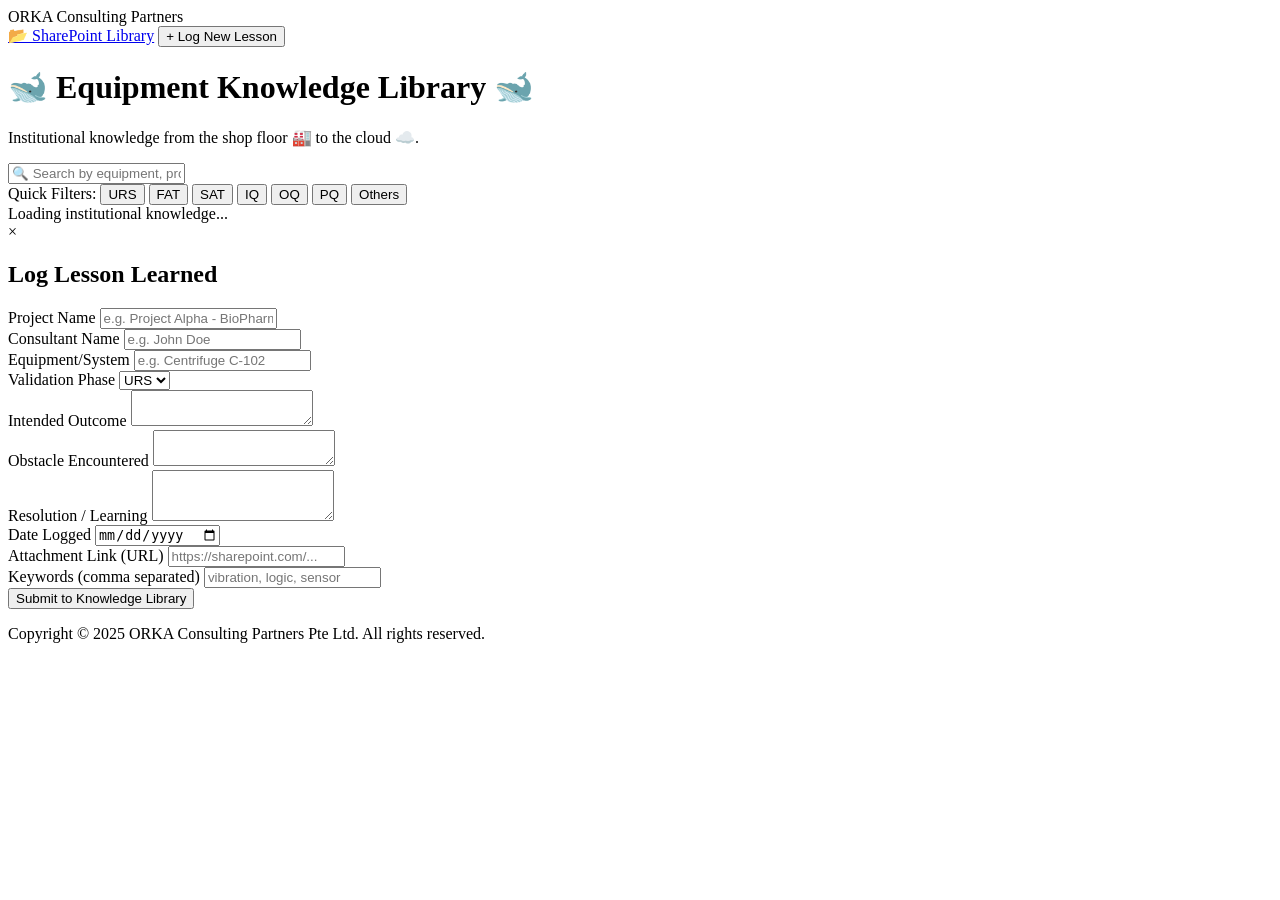
==== main/public/index.html @ 788e32d7 "feat: add landing page layout and entry submission form for equipment knowledge library" ====
<!DOCTYPE html>
<html lang="en">

<head>
    <meta charset="UTF-8">
    <meta name="viewport" content="width=device-width, initial-scale=1.0">
    <title>ORKA Equipment Knowledge Library</title>
    <link rel="stylesheet" href="/static/style.css">

    <link rel="icon" type="image/png" href="/static/favicon.png">
    <link rel="preconnect" href="https://fonts.googleapis.com">
    <link rel="preconnect" href="https://fonts.gstatic.com" crossorigin>
    <link href="https://fonts.googleapis.com/css2?family=Inter:wght@300;400;600;700&display=swap" rel="stylesheet">
</head>

<body>
    <nav class="navbar">
        <div class="container">
            <div class="logo"> ORKA <span>Consulting Partners</span></div>
            <div class="nav-links">
                <a href="https://orkacp.sharepoint.com/:f:/s/TeamOrka/IgCoil_VLXALRpGPwVXxpCI7AUm5VaWlNwjEyfZoCyiEYZQ?e=3PMQoA"
                    target="_blank" class="btn-secondary">📂 SharePoint Library</a>
                <button id="add-entry-btn" class="btn-primary">+ Log New Lesson</button>
            </div>
        </div>
    </nav>

    <main class="container">
        <header class="page-header">
            <h1><span class="emoji">🐋</span> Equipment Knowledge Library <span class="emoji">🐋</span></h1>
            <p>Institutional knowledge from the shop floor <span class="emoji">🏭</span> to the cloud <span
                    class="emoji">☁️</span>.</p>
        </header>

        <section class="search-section">
            <input type="text" id="search-input"
                placeholder="🔍 Search by equipment, project, or keyword (e.g. Centrifuge)...">
            <div class="filters">
                <span class="filter-label">Quick Filters:</span>
                <button class="filter-tag" data-filter="URS">URS</button>
                <button class="filter-tag" data-filter="FAT">FAT</button>
                <button class="filter-tag" data-filter="SAT">SAT</button>
                <button class="filter-tag" data-filter="IQ">IQ</button>
                <button class="filter-tag" data-filter="OQ">OQ</button>
                <button class="filter-tag" data-filter="PQ">PQ</button>
                <button class="filter-tag" data-filter="Others">Others</button>
            </div>
        </section>

        <section id="entries-grid" class="entries-grid">
            <!-- Entries will be injected here by JavaScript -->
            <div class="loader">Loading institutional knowledge...</div>
        </section>
    </main>

    <!-- Modal for Adding New Entry -->
    <div id="entry-modal" class="modal">
        <div class="modal-content">
            <span class="close-modal">&times;</span>
            <h2>Log Lesson Learned</h2>
            <form id="entry-form">
                <div class="form-group">
                    <label for="project_name">Project Name</label>
                    <input type="text" id="project_name" required placeholder="e.g. Project Alpha - BioPharma">
                </div>
                <div class="form-group">
                    <label for="consultant">Consultant Name</label>
                    <input type="text" id="consultant" required placeholder="e.g. John Doe">
                </div>
                <div class="form-row">
                    <div class="form-group">
                        <label for="equipment_system">Equipment/System</label>
                        <input type="text" id="equipment_system" required placeholder="e.g. Centrifuge C-102">
                    </div>
                    <div class="form-group">
                        <label for="validation_phase">Validation Phase</label>
                        <select id="validation_phase" required>
                            <option value="URS">URS</option>
                            <option value="FAT">FAT</option>
                            <option value="SAT">SAT</option>
                            <option value="IQ">IQ</option>
                            <option value="OQ">OQ</option>
                            <option value="PQ">PQ</option>
                        </select>
                    </div>
                </div>
                <div class="form-group">
                    <label for="intended_outcome">Intended Outcome</label>
                    <textarea id="intended_outcome" required rows="2"></textarea>
                </div>
                <div class="form-group">
                    <label for="obstacle">Obstacle Encountered</label>
                    <textarea id="obstacle" required rows="2"></textarea>
                </div>
                <div class="form-group">
                    <label for="resolution">Resolution / Learning</label>
                    <textarea id="resolution" required rows="3"></textarea>
                </div>
                <div class="form-row">
                    <div class="form-group">
                        <label for="date_logged">Date Logged</label>
                        <input type="date" id="date_logged" required>
                    </div>
                    <div class="form-group">
                        <label for="attachments">Attachment Link (URL)</label>
                        <input type="url" id="attachments" placeholder="https://sharepoint.com/...">
                    </div>
                </div>
                <div class="form-group">
                    <label for="keywords">Keywords (comma separated)</label>
                    <input type="text" id="keywords" placeholder="vibration, logic, sensor">
                </div>

                <button type="submit" class="btn-submit">Submit to Knowledge Library</button>
            </form>
        </div>
    </div>


    <footer class="site-footer">
        <div class="container">
            <p>Copyright © 2025 ORKA Consulting Partners Pte Ltd. All rights reserved.</p>
        </div>
    </footer>

    <script src="/static/script.js"></script>
</body>

</html>
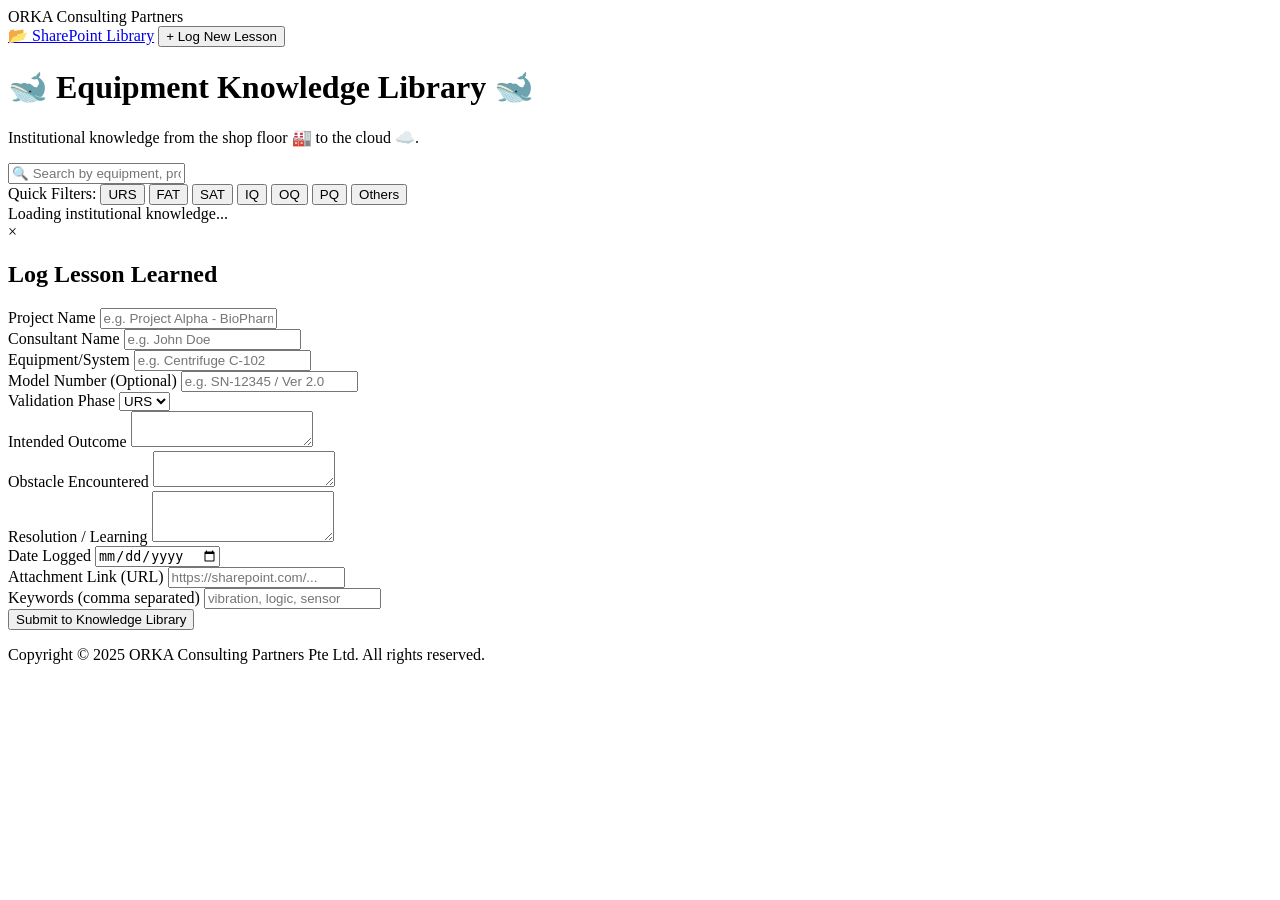
==== commit 5838005f: "feat: initialize ORKA equipment knowledge library with UI, API routing, and data models." ====
--- a/main/public/index.html
+++ b/main/public/index.html
@@ -73,6 +73,10 @@
                         <input type="text" id="equipment_system" required placeholder="e.g. Centrifuge C-102">
                     </div>
                     <div class="form-group">
+                        <label for="model_number">Model Number (Optional)</label>
+                        <input type="text" id="model_number" placeholder="e.g. SN-12345 / Ver 2.0">
+                    </div>
+                    <div class="form-group">
                         <label for="validation_phase">Validation Phase</label>
                         <select id="validation_phase" required>
                             <option value="URS">URS</option>
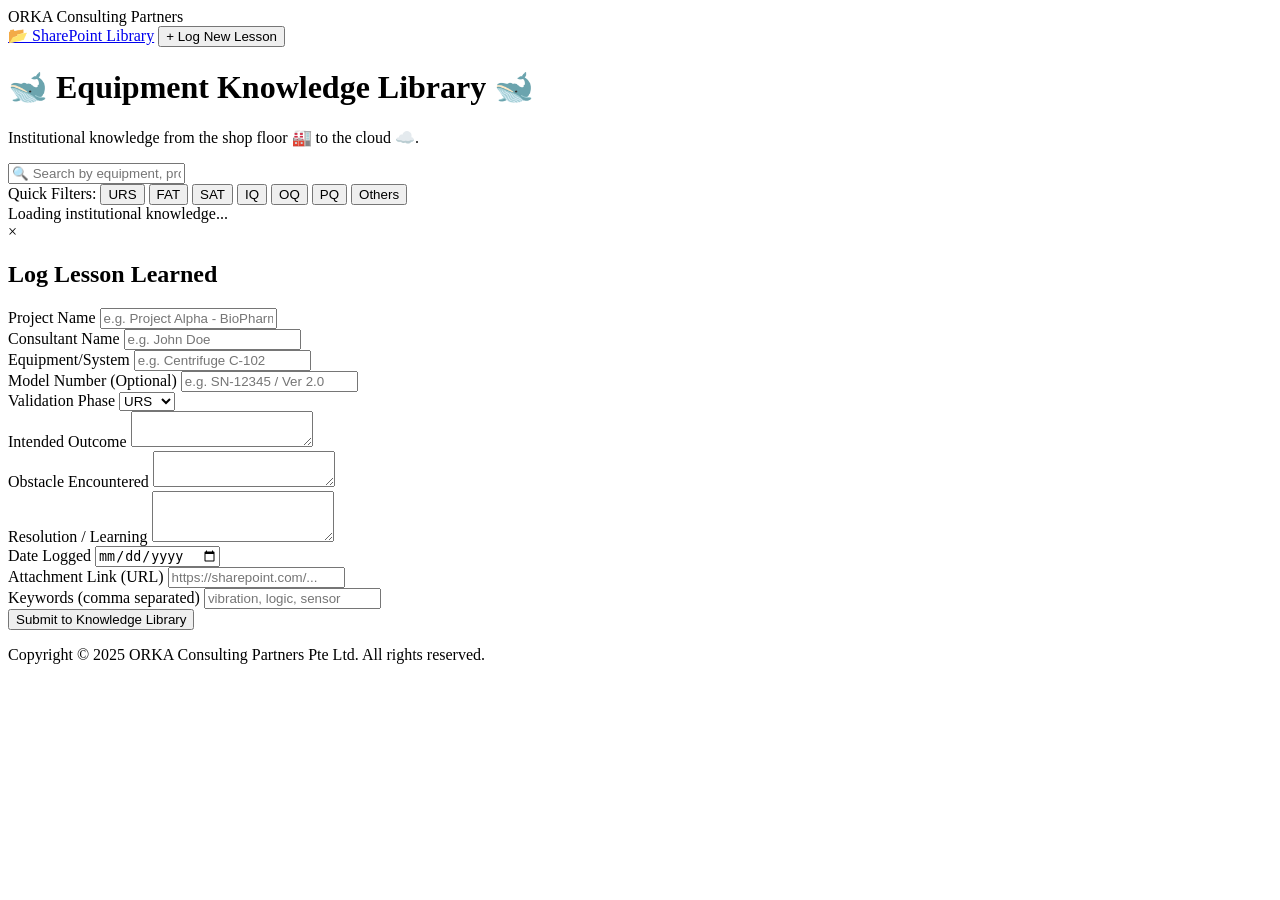
==== commit 2c4788e6: "feat: add Other option to validation phase dropdown Co-Authored-By: Claude Sonnet 4.6 <noreply@anthr" ====
--- a/main/public/index.html
+++ b/main/public/index.html
@@ -85,6 +85,7 @@
                             <option value="IQ">IQ</option>
                             <option value="OQ">OQ</option>
                             <option value="PQ">PQ</option>
+                            <option value="Others">Other</option>
                         </select>
                     </div>
                 </div>
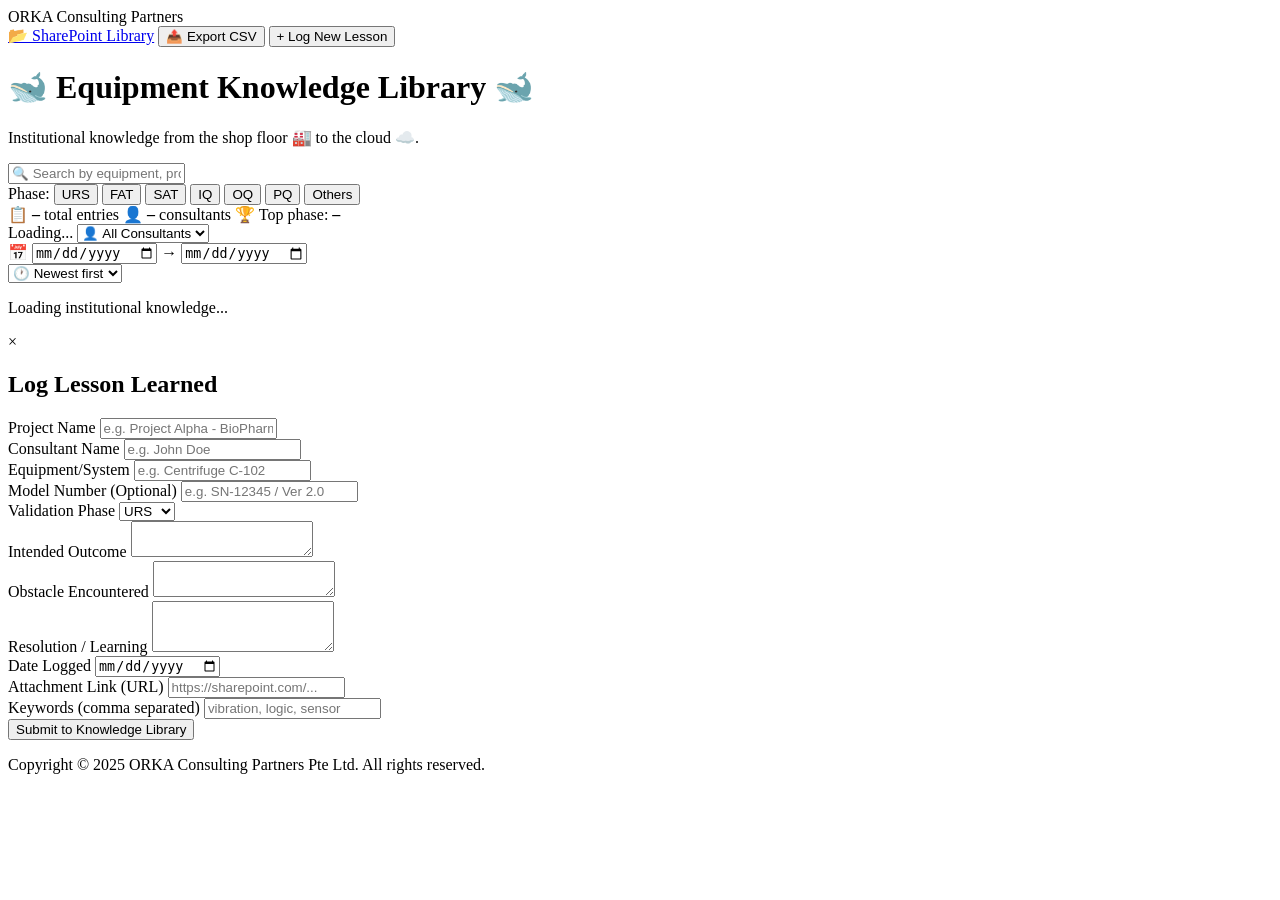
==== commit 06326eeb: "feat: add data library UI improvements and code optimisation - Loading spinner on initial fetch - St" ====
--- a/main/public/index.html
+++ b/main/public/index.html
@@ -20,6 +20,7 @@
             <div class="nav-links">
                 <a href="https://orkacp.sharepoint.com/:f:/s/TeamOrka/IgCoil_VLXALRpGPwVXxpCI7AUm5VaWlNwjEyfZoCyiEYZQ?e=3PMQoA"
                     target="_blank" class="btn-secondary">📂 SharePoint Library</a>
+                <button id="export-csv-btn" class="btn-secondary">📤 Export CSV</button>
                 <button id="add-entry-btn" class="btn-primary">+ Log New Lesson</button>
             </div>
         </div>
@@ -36,7 +37,7 @@
             <input type="text" id="search-input"
                 placeholder="🔍 Search by equipment, project, or keyword (e.g. Centrifuge)...">
             <div class="filters">
-                <span class="filter-label">Quick Filters:</span>
+                <span class="filter-label">Phase:</span>
                 <button class="filter-tag" data-filter="URS">URS</button>
                 <button class="filter-tag" data-filter="FAT">FAT</button>
                 <button class="filter-tag" data-filter="SAT">SAT</button>
@@ -47,9 +48,37 @@
             </div>
         </section>
 
+        <div class="stats-bar">
+            <span>📋 <strong id="stat-total">–</strong> total entries</span>
+            <span>👤 <strong id="stat-consultants">–</strong> consultants</span>
+            <span>🏆 Top phase: <strong id="stat-top-phase">–</strong></span>
+        </div>
+
+        <div class="controls-row">
+            <span id="entry-count" class="entry-count">Loading...</span>
+            <select id="consultant-filter" class="filter-control">
+                <option value="">👤 All Consultants</option>
+            </select>
+            <div class="date-filter">
+                <span class="filter-label">📅</span>
+                <input type="date" id="date-from" class="filter-date">
+                <span class="filter-label">→</span>
+                <input type="date" id="date-to" class="filter-date">
+            </div>
+            <select id="sort-select" class="sort-select">
+                <option value="newest">🕐 Newest first</option>
+                <option value="oldest">🕐 Oldest first</option>
+                <option value="equipment">A–Z Equipment</option>
+                <option value="project">A–Z Project</option>
+            </select>
+        </div>
+
         <section id="entries-grid" class="entries-grid">
             <!-- Entries will be injected here by JavaScript -->
-            <div class="loader">Loading institutional knowledge...</div>
+            <div class="loader">
+                <div class="spinner"></div>
+                <p>Loading institutional knowledge...</p>
+            </div>
         </section>
     </main>
 
@@ -131,4 +160,4 @@
     <script src="/static/script.js"></script>
 </body>
 
-</html>+</html>
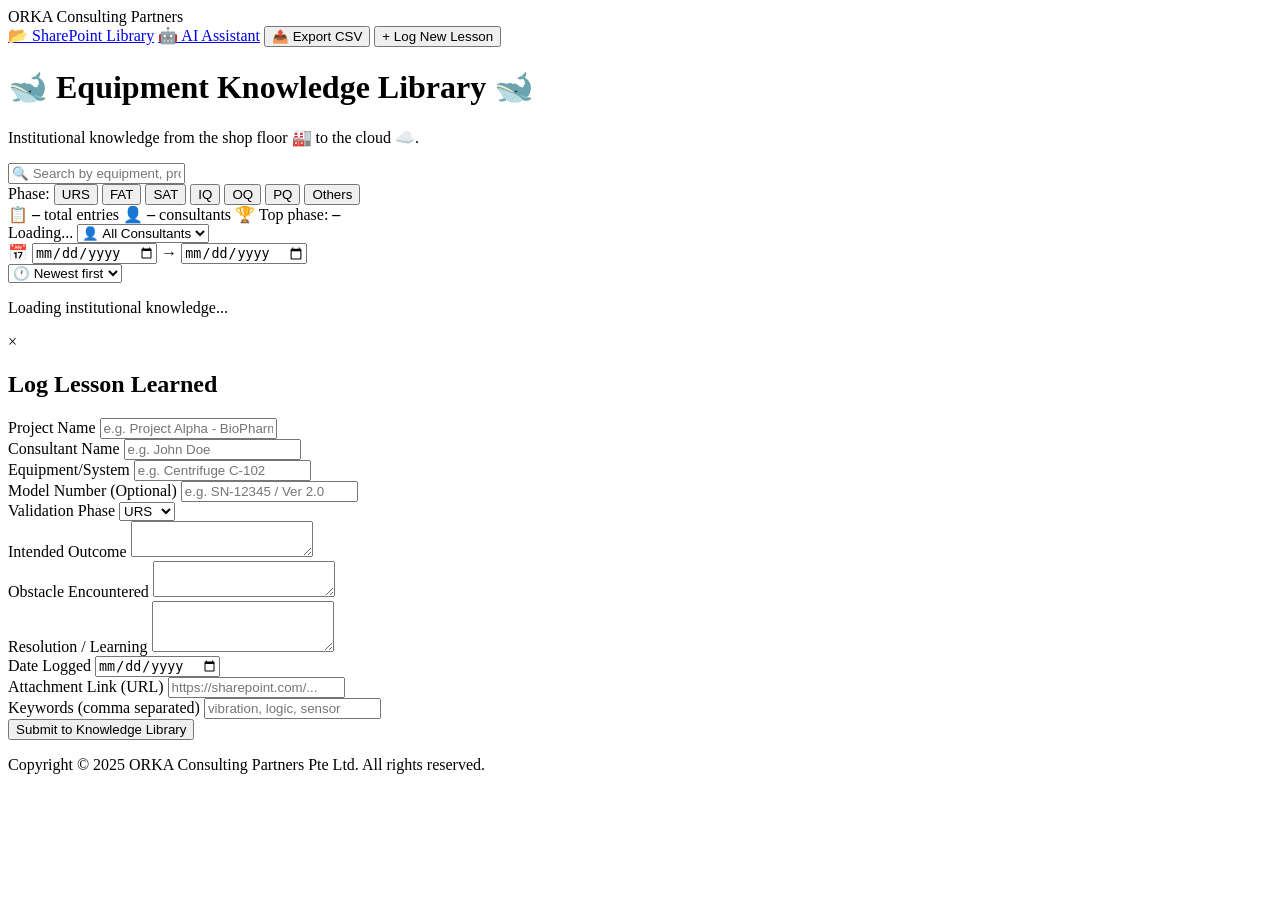
==== commit 8251c691: "feat: add AI Assistant chat and document upload UI - New /assistant page with two-column layout: cha" ====
--- a/main/public/index.html
+++ b/main/public/index.html
@@ -20,6 +20,7 @@
             <div class="nav-links">
                 <a href="https://orkacp.sharepoint.com/:f:/s/TeamOrka/IgCoil_VLXALRpGPwVXxpCI7AUm5VaWlNwjEyfZoCyiEYZQ?e=3PMQoA"
                     target="_blank" class="btn-secondary">📂 SharePoint Library</a>
+                <a href="/assistant" class="btn-secondary">🤖 AI Assistant</a>
                 <button id="export-csv-btn" class="btn-secondary">📤 Export CSV</button>
                 <button id="add-entry-btn" class="btn-primary">+ Log New Lesson</button>
             </div>
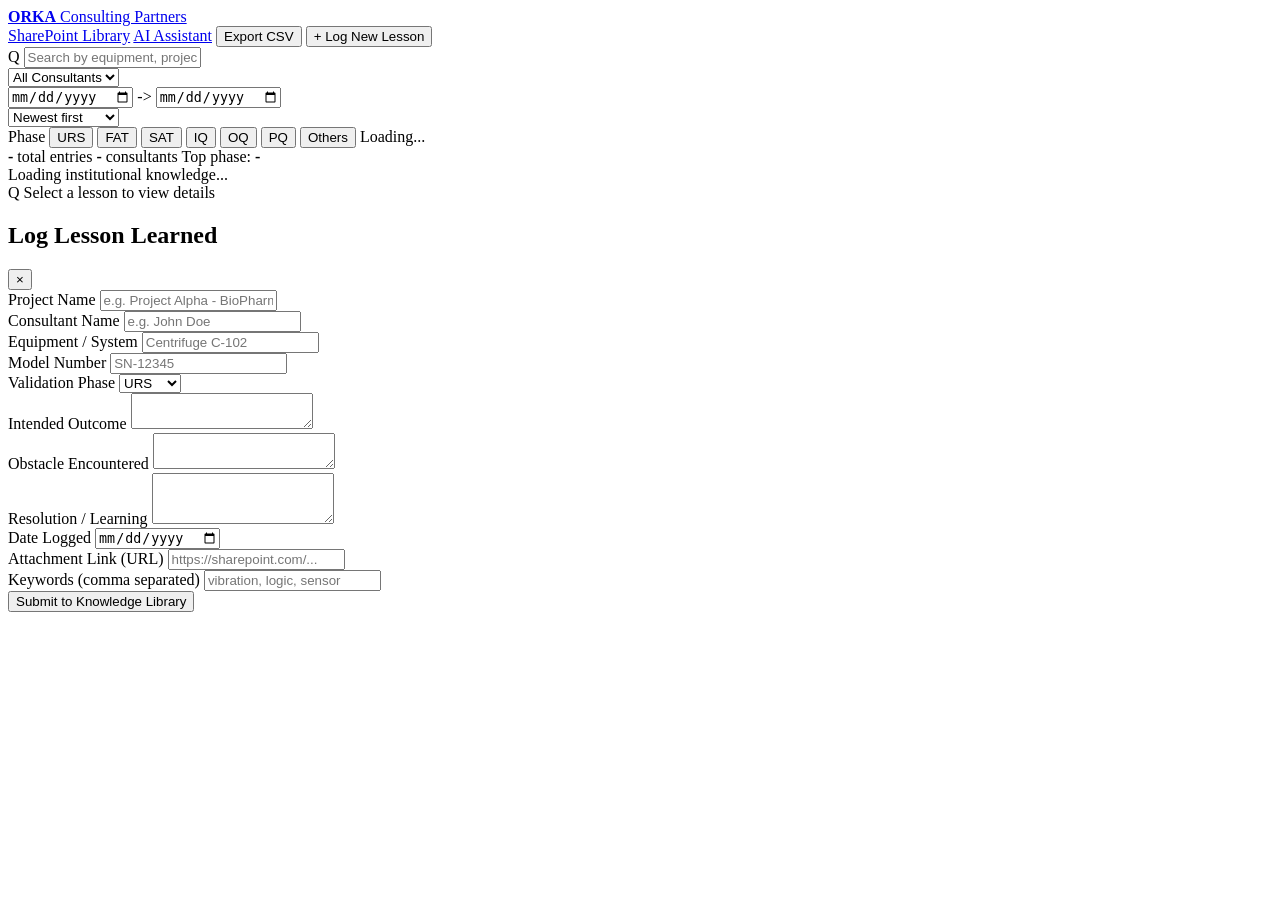
==== commit 9f1411e7: "Redesign ORKA dark theme UI" ====
--- a/main/public/index.html
+++ b/main/public/index.html
@@ -4,91 +4,93 @@
 <head>
     <meta charset="UTF-8">
     <meta name="viewport" content="width=device-width, initial-scale=1.0">
-    <title>ORKA Equipment Knowledge Library</title>
+    <title>ORKA Equipment Library</title>
     <link rel="stylesheet" href="/static/style.css">
-
     <link rel="icon" type="image/png" href="/static/favicon.png">
     <link rel="preconnect" href="https://fonts.googleapis.com">
     <link rel="preconnect" href="https://fonts.gstatic.com" crossorigin>
-    <link href="https://fonts.googleapis.com/css2?family=Inter:wght@300;400;600;700&display=swap" rel="stylesheet">
+    <link href="https://fonts.googleapis.com/css2?family=Poppins:wght@300;400;500;600;700;800&display=swap" rel="stylesheet">
 </head>
 
-<body>
+<body class="library-page">
+    <div class="gold-hairline"></div>
     <nav class="navbar">
-        <div class="container">
-            <div class="logo"> ORKA <span>Consulting Partners</span></div>
+        <div class="wide-container">
+            <a class="logo" href="/">
+                <strong>ORKA</strong>
+                <span>Consulting Partners</span>
+            </a>
             <div class="nav-links">
-                <a href="https://orkacp.sharepoint.com/:f:/s/TeamOrka/IgCoil_VLXALRpGPwVXxpCI7AUm5VaWlNwjEyfZoCyiEYZQ?e=3PMQoA"
-                    target="_blank" class="btn-secondary">📂 SharePoint Library</a>
-                <a href="/assistant" class="btn-secondary">🤖 AI Assistant</a>
-                <button id="export-csv-btn" class="btn-secondary">📤 Export CSV</button>
-                <button id="add-entry-btn" class="btn-primary">+ Log New Lesson</button>
+                <a href="https://orkacp.sharepoint.com/:f:/s/TeamOrka/IgCoil_VLXALRpGPwVXxpCI7AUm5VaWlNwjEyfZoCyiEYZQ?e=3PMQoA" target="_blank" class="btn-secondary">SharePoint Library</a>
+                <a href="/assistant" class="btn-secondary">AI Assistant</a>
+                <button id="export-csv-btn" class="btn-secondary" type="button">Export CSV</button>
+                <button id="add-entry-btn" class="btn-primary" type="button">+ Log New Lesson</button>
             </div>
         </div>
     </nav>
 
-    <main class="container">
-        <header class="page-header">
-            <h1><span class="emoji">🐋</span> Equipment Knowledge Library <span class="emoji">🐋</span></h1>
-            <p>Institutional knowledge from the shop floor <span class="emoji">🏭</span> to the cloud <span
-                    class="emoji">☁️</span>.</p>
-        </header>
-
-        <section class="search-section">
-            <input type="text" id="search-input"
-                placeholder="🔍 Search by equipment, project, or keyword (e.g. Centrifuge)...">
-            <div class="filters">
-                <span class="filter-label">Phase:</span>
-                <button class="filter-tag" data-filter="URS">URS</button>
-                <button class="filter-tag" data-filter="FAT">FAT</button>
-                <button class="filter-tag" data-filter="SAT">SAT</button>
-                <button class="filter-tag" data-filter="IQ">IQ</button>
-                <button class="filter-tag" data-filter="OQ">OQ</button>
-                <button class="filter-tag" data-filter="PQ">PQ</button>
-                <button class="filter-tag" data-filter="Others">Others</button>
+    <section class="library-toolbar wide-container">
+        <div class="toolbar-row">
+            <div class="search-wrap">
+                <span class="search-icon">Q</span>
+                <input type="text" id="search-input" placeholder="Search by equipment, project, or keyword...">
             </div>
-        </section>
-
-        <div class="stats-bar">
-            <span>📋 <strong id="stat-total">–</strong> total entries</span>
-            <span>👤 <strong id="stat-consultants">–</strong> consultants</span>
-            <span>🏆 Top phase: <strong id="stat-top-phase">–</strong></span>
-        </div>
-
-        <div class="controls-row">
-            <span id="entry-count" class="entry-count">Loading...</span>
             <select id="consultant-filter" class="filter-control">
-                <option value="">👤 All Consultants</option>
+                <option value="">All Consultants</option>
             </select>
             <div class="date-filter">
-                <span class="filter-label">📅</span>
-                <input type="date" id="date-from" class="filter-date">
-                <span class="filter-label">→</span>
-                <input type="date" id="date-to" class="filter-date">
+                <input type="date" id="date-from" class="filter-date" aria-label="Date from">
+                <span class="filter-label">-></span>
+                <input type="date" id="date-to" class="filter-date" aria-label="Date to">
             </div>
             <select id="sort-select" class="sort-select">
-                <option value="newest">🕐 Newest first</option>
-                <option value="oldest">🕐 Oldest first</option>
-                <option value="equipment">A–Z Equipment</option>
-                <option value="project">A–Z Project</option>
+                <option value="newest">Newest first</option>
+                <option value="oldest">Oldest first</option>
+                <option value="equipment">A-Z Equipment</option>
+                <option value="project">A-Z Project</option>
             </select>
         </div>
 
-        <section id="entries-grid" class="entries-grid">
-            <!-- Entries will be injected here by JavaScript -->
-            <div class="loader">
-                <div class="spinner"></div>
-                <p>Loading institutional knowledge...</p>
+        <div class="filters">
+            <span class="filter-label">Phase</span>
+            <button class="filter-tag" data-filter="URS" type="button">URS</button>
+            <button class="filter-tag" data-filter="FAT" type="button">FAT</button>
+            <button class="filter-tag" data-filter="SAT" type="button">SAT</button>
+            <button class="filter-tag" data-filter="IQ" type="button">IQ</button>
+            <button class="filter-tag" data-filter="OQ" type="button">OQ</button>
+            <button class="filter-tag" data-filter="PQ" type="button">PQ</button>
+            <button class="filter-tag" data-filter="Others" type="button">Others</button>
+            <span id="entry-count" class="entry-count">Loading...</span>
+        </div>
+
+        <div class="stats-bar">
+            <span><strong id="stat-total">-</strong> total entries</span>
+            <span class="divider"></span>
+            <span><strong id="stat-consultants">-</strong> consultants</span>
+            <span class="divider"></span>
+            <span>Top phase: <strong id="stat-top-phase">-</strong></span>
+        </div>
+    </section>
+
+    <main class="library-shell wide-container">
+        <section id="entries-grid" class="master-list" aria-label="Validation lessons">
+            <div class="loader">Loading institutional knowledge...</div>
+        </section>
+        <section id="detail-pane" class="detail-pane" aria-live="polite">
+            <div class="empty-state">
+                <span class="search-icon">Q</span>
+                <span>Select a lesson to view details</span>
             </div>
         </section>
     </main>
 
-    <!-- Modal for Adding New Entry -->
-    <div id="entry-modal" class="modal">
+    <div id="entry-modal" class="modal" aria-hidden="true">
         <div class="modal-content">
-            <span class="close-modal">&times;</span>
-            <h2>Log Lesson Learned</h2>
-            <form id="entry-form">
+            <div class="modal-header">
+                <h2>Log Lesson Learned</h2>
+                <button class="close-modal icon-button" type="button" aria-label="Close">&times;</button>
+            </div>
+            <form id="entry-form" class="form-grid">
                 <div class="form-group">
                     <label for="project_name">Project Name</label>
                     <input type="text" id="project_name" required placeholder="e.g. Project Alpha - BioPharma">
@@ -97,14 +99,14 @@
                     <label for="consultant">Consultant Name</label>
                     <input type="text" id="consultant" required placeholder="e.g. John Doe">
                 </div>
-                <div class="form-row">
+                <div class="form-row three">
                     <div class="form-group">
-                        <label for="equipment_system">Equipment/System</label>
-                        <input type="text" id="equipment_system" required placeholder="e.g. Centrifuge C-102">
+                        <label for="equipment_system">Equipment / System</label>
+                        <input type="text" id="equipment_system" required placeholder="Centrifuge C-102">
                     </div>
                     <div class="form-group">
-                        <label for="model_number">Model Number (Optional)</label>
-                        <input type="text" id="model_number" placeholder="e.g. SN-12345 / Ver 2.0">
+                        <label for="model_number">Model Number</label>
+                        <input type="text" id="model_number" placeholder="SN-12345">
                     </div>
                     <div class="form-group">
                         <label for="validation_phase">Validation Phase</label>
@@ -115,7 +117,7 @@
                             <option value="IQ">IQ</option>
                             <option value="OQ">OQ</option>
                             <option value="PQ">PQ</option>
-                            <option value="Others">Other</option>
+                            <option value="Others">Others</option>
                         </select>
                     </div>
                 </div>
@@ -145,19 +147,11 @@
                     <label for="keywords">Keywords (comma separated)</label>
                     <input type="text" id="keywords" placeholder="vibration, logic, sensor">
                 </div>
-
                 <button type="submit" class="btn-submit">Submit to Knowledge Library</button>
             </form>
         </div>
     </div>
 
-
-    <footer class="site-footer">
-        <div class="container">
-            <p>Copyright © 2025 ORKA Consulting Partners Pte Ltd. All rights reserved.</p>
-        </div>
-    </footer>
-
     <script src="/static/script.js"></script>
 </body>
 
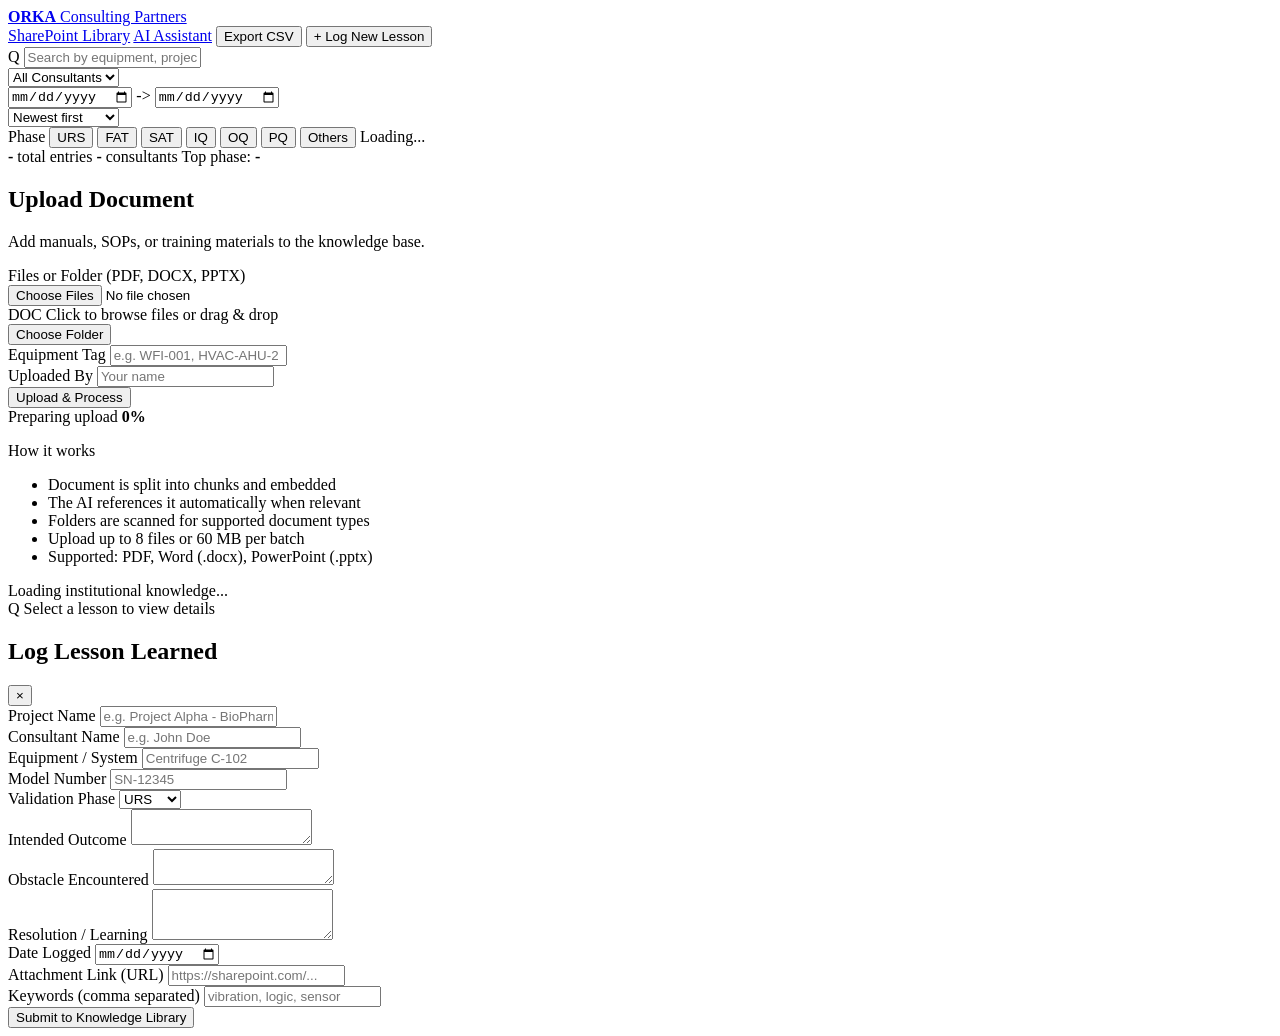
==== commit 39988e91: "Move document upload to library" ====
--- a/main/public/index.html
+++ b/main/public/index.html
@@ -72,6 +72,60 @@
         </div>
     </section>
 
+    <section id="document-upload" class="library-upload-section wide-container">
+        <aside class="upload-panel">
+            <div class="panel-header">
+                <h2>Upload Document</h2>
+                <p>Add manuals, SOPs, or training materials to the knowledge base.</p>
+            </div>
+
+            <form id="upload-form" class="upload-form">
+                <div class="form-group upload-file-group">
+                    <label for="upload-file">Files or Folder <span class="file-hint">(PDF, DOCX, PPTX)</span></label>
+                    <div class="file-drop-zone" id="drop-zone">
+                        <input type="file" id="upload-file" accept=".pdf,.docx,.pptx" multiple>
+                        <div class="drop-label" id="drop-label">
+                            <span class="drop-icon">DOC</span>
+                            <span>Click to browse files or drag &amp; drop</span>
+                        </div>
+                    </div>
+                    <input type="file" id="upload-folder" accept=".pdf,.docx,.pptx" webkitdirectory directory multiple hidden>
+                    <button type="button" id="folder-select-btn" class="btn-secondary folder-select-btn">Choose Folder</button>
+                </div>
+                <div class="form-group">
+                    <label for="equipment-tag">Equipment Tag</label>
+                    <input type="text" id="equipment-tag" placeholder="e.g. WFI-001, HVAC-AHU-2" required>
+                </div>
+                <div class="form-group">
+                    <label for="uploaded-by">Uploaded By</label>
+                    <input type="text" id="uploaded-by" placeholder="Your name" required>
+                </div>
+                <button type="submit" id="upload-btn" class="btn-submit">Upload &amp; Process</button>
+                <div id="upload-progress" class="upload-progress hidden" aria-live="polite">
+                    <div class="upload-progress-head">
+                        <span id="upload-progress-label">Preparing upload</span>
+                        <strong id="upload-progress-percent">0%</strong>
+                    </div>
+                    <div class="upload-progress-track" role="progressbar" aria-valuemin="0" aria-valuemax="100" aria-valuenow="0">
+                        <div id="upload-progress-bar" class="upload-progress-bar"></div>
+                    </div>
+                </div>
+                <div id="upload-status" class="upload-status hidden"></div>
+            </form>
+
+            <div class="upload-tips">
+                <p class="tips-label">How it works</p>
+                <ul>
+                    <li>Document is split into chunks and embedded</li>
+                    <li>The AI references it automatically when relevant</li>
+                    <li>Folders are scanned for supported document types</li>
+                    <li>Upload up to 8 files or 60 MB per batch</li>
+                    <li>Supported: PDF, Word (.docx), PowerPoint (.pptx)</li>
+                </ul>
+            </div>
+        </aside>
+    </section>
+
     <main class="library-shell wide-container">
         <section id="entries-grid" class="master-list" aria-label="Validation lessons">
             <div class="loader">Loading institutional knowledge...</div>
@@ -153,6 +207,7 @@
     </div>
 
     <script src="/static/script.js"></script>
+    <script src="/static/upload.js?v=library-upload-1"></script>
 </body>
 
 </html>
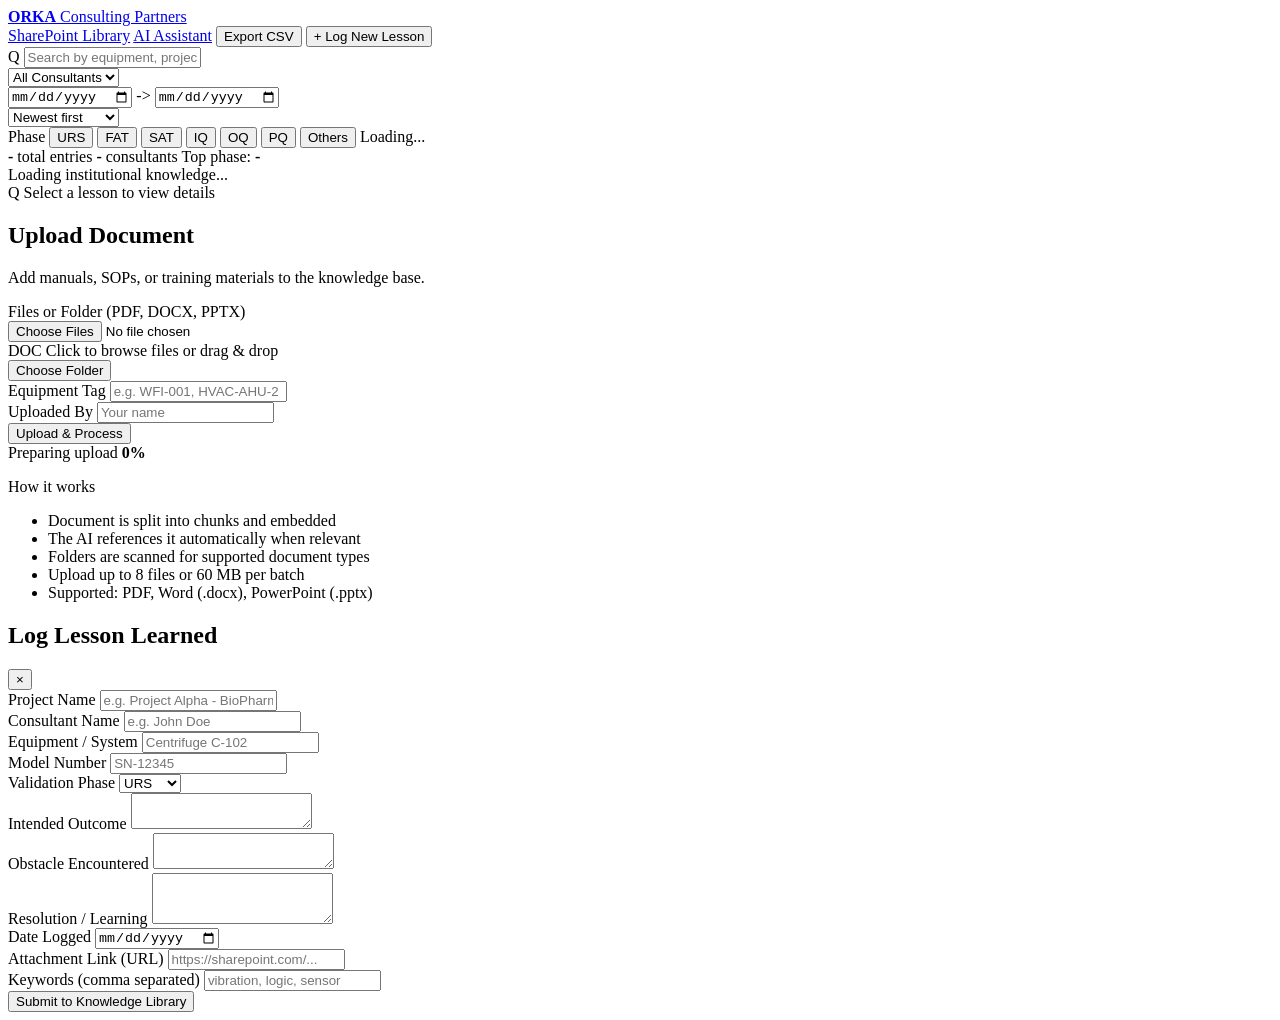
==== commit 2b5844cf: "Move library upload panel to right side" ====
--- a/main/public/index.html
+++ b/main/public/index.html
@@ -72,8 +72,20 @@
         </div>
     </section>
 
-    <section id="document-upload" class="library-upload-section wide-container">
-        <aside class="upload-panel">
+    <main class="library-content wide-container">
+        <section class="library-shell">
+            <section id="entries-grid" class="master-list" aria-label="Validation lessons">
+                <div class="loader">Loading institutional knowledge...</div>
+            </section>
+            <section id="detail-pane" class="detail-pane" aria-live="polite">
+                <div class="empty-state">
+                    <span class="search-icon">Q</span>
+                    <span>Select a lesson to view details</span>
+                </div>
+            </section>
+        </section>
+
+        <aside id="document-upload" class="upload-panel library-upload-panel">
             <div class="panel-header">
                 <h2>Upload Document</h2>
                 <p>Add manuals, SOPs, or training materials to the knowledge base.</p>
@@ -124,18 +136,6 @@
                 </ul>
             </div>
         </aside>
-    </section>
-
-    <main class="library-shell wide-container">
-        <section id="entries-grid" class="master-list" aria-label="Validation lessons">
-            <div class="loader">Loading institutional knowledge...</div>
-        </section>
-        <section id="detail-pane" class="detail-pane" aria-live="polite">
-            <div class="empty-state">
-                <span class="search-icon">Q</span>
-                <span>Select a lesson to view details</span>
-            </div>
-        </section>
     </main>
 
     <div id="entry-modal" class="modal" aria-hidden="true">
